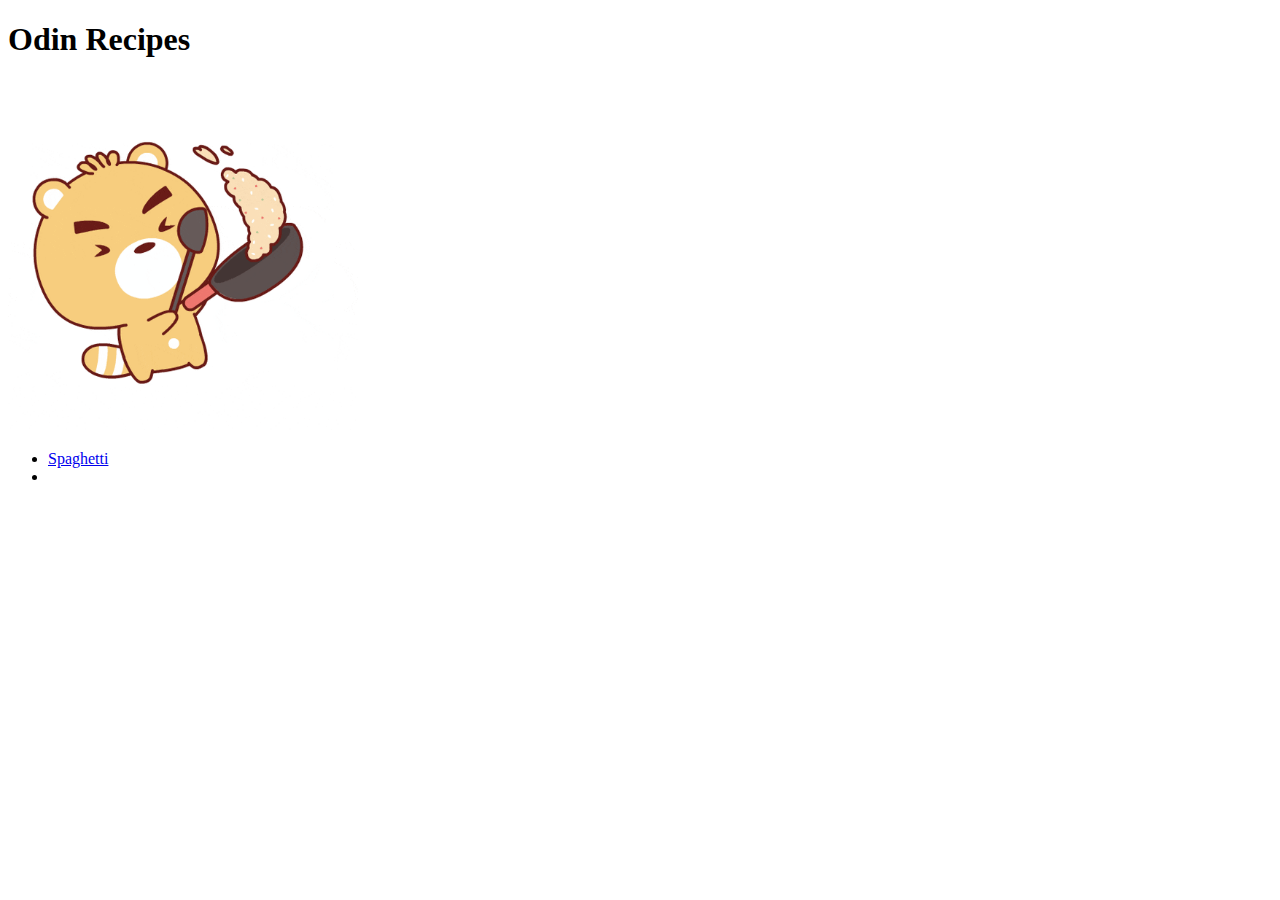
==== index.html @ b8511a09 "Add spaghetti recipe page, made index" ====
<!DOCTYPE html>
<html lang="en">
<head>
    <meta charset="UTF-8">
    <meta name="viewport" content="width=device-width, initial-scale=1.0">
    <title>Document</title>
</head>
<body>
    <h1>Odin Recipes</h1>
    <img src="images/giff.gif" alt="Fried rice meme" height="350" width="auto">
    <ul>
        <li><a href="recipes/spaghetti.html">Spaghetti</a></li>
        <li><a href=""></a></li>
    </ul>
</body>
</html>
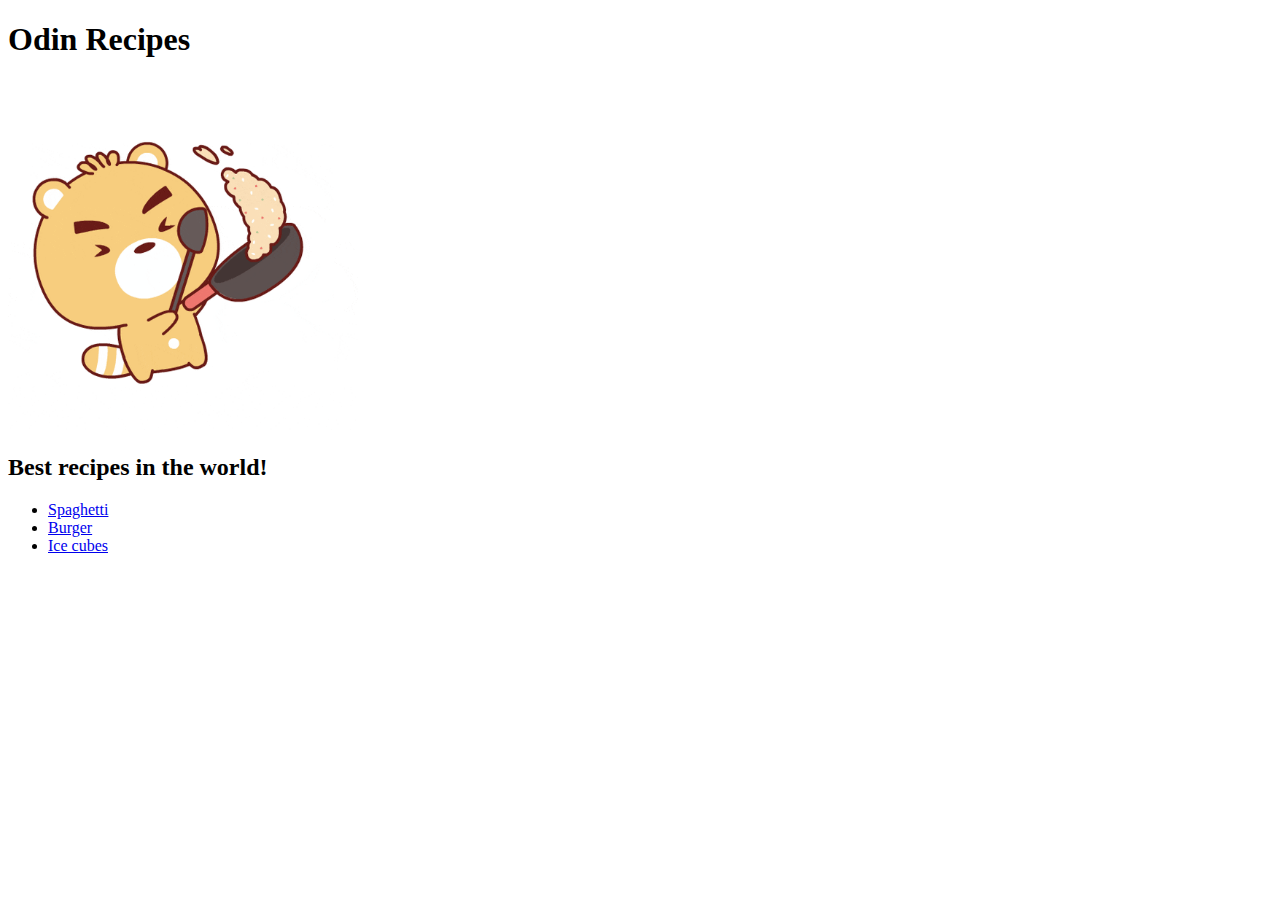
==== commit 3c21369d: "fix icecubes's file path in index.html" ====
--- a/index.html
+++ b/index.html
@@ -8,9 +8,11 @@
 <body>
     <h1>Odin Recipes</h1>
     <img src="images/giff.gif" alt="Fried rice meme" height="350" width="auto">
+    <h2>Best recipes in the world!</h2>
     <ul>
         <li><a href="recipes/spaghetti.html">Spaghetti</a></li>
-        <li><a href=""></a></li>
+        <li><a href="recipes/burger.html">Burger</a></li>
+        <li><a href="/recipes/icecubes.html">Ice cubes</a></li>
     </ul>
 </body>
 </html>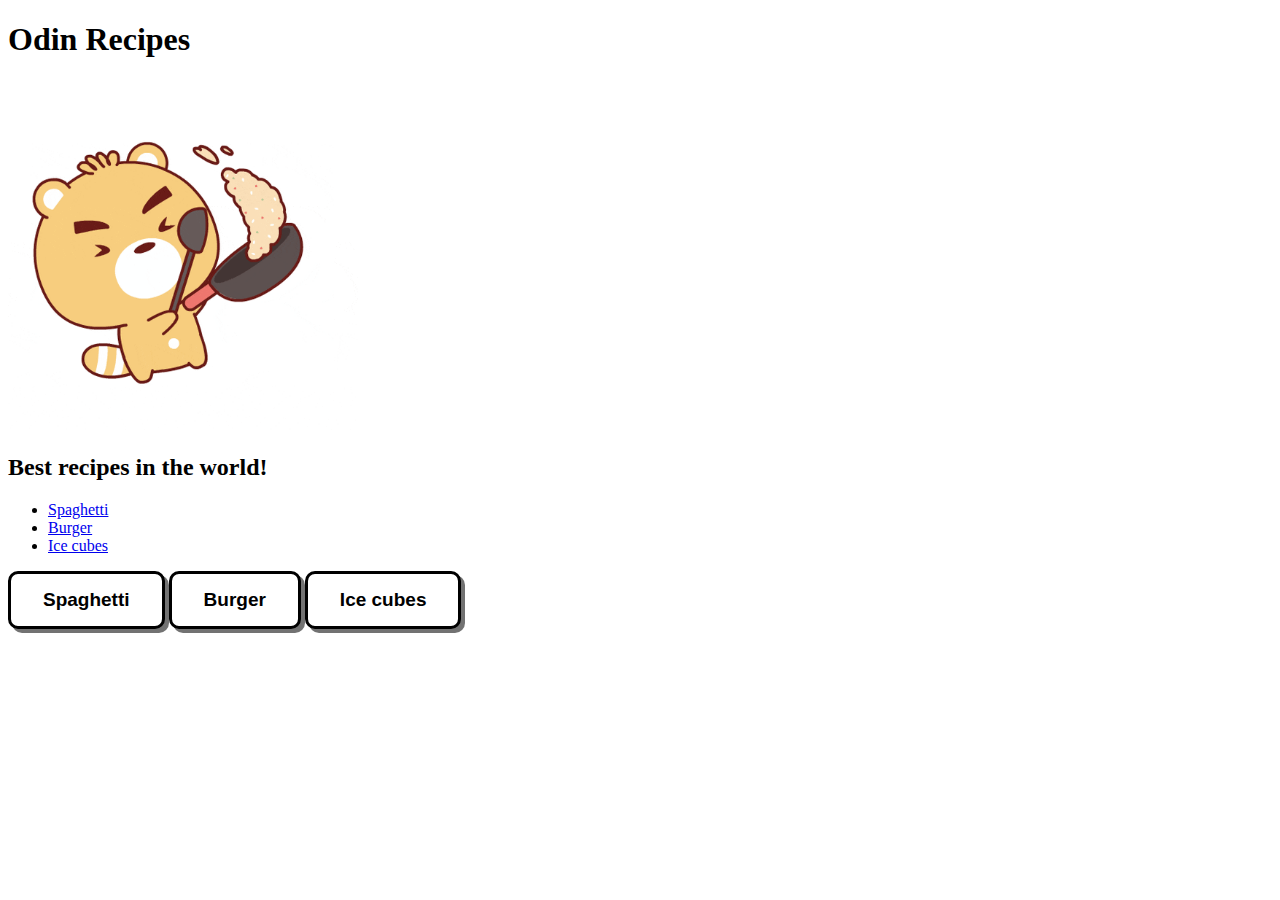
==== commit 57b7b804: "add new buttons for recipe pages" ====
--- a/index.html
+++ b/index.html
@@ -4,6 +4,7 @@
     <meta charset="UTF-8">
     <meta name="viewport" content="width=device-width, initial-scale=1.0">
     <title>Document</title>
+    <link rel="stylesheet" href="styles.css">
 </head>
 <body>
     <h1>Odin Recipes</h1>
@@ -15,4 +16,8 @@
         <li><a href="/recipes/icecubes.html">Ice cubes</a></li>
     </ul>
 </body>
-</html>+</html>
+
+<button onclick="window.location.href='recipes/spaghetti.html'" class="button">Spaghetti</button>
+<button onclick="window.location.href='recipes/burger.html'" class="button">Burger</button>
+<button onclick="window.location.href='recipes/icecubes.html'" class="button">Ice cubes</button>
--- a/styles.css
+++ b/styles.css
@@ -0,0 +1,23 @@
+.button {
+    display: inline-block;
+    background-color: white;
+    border: 3px solid black;
+    border-radius: 10px;
+    padding: 15px 32px;
+    font-size: 19px;
+    box-shadow: 4px 4px rgb(20, 20, 20, 0.6);
+    /* -webkit-text-stroke: 2px black; */
+    color: rgb(0, 0, 0);
+    font-weight: 600;
+    font-family: sans-serif;
+
+
+
+
+
+}
+
+.button:hover {
+    background-color: rgb(240, 240, 240);
+    box-shadow: 4px 4px rgb(20, 20, 20, 0.6);
+}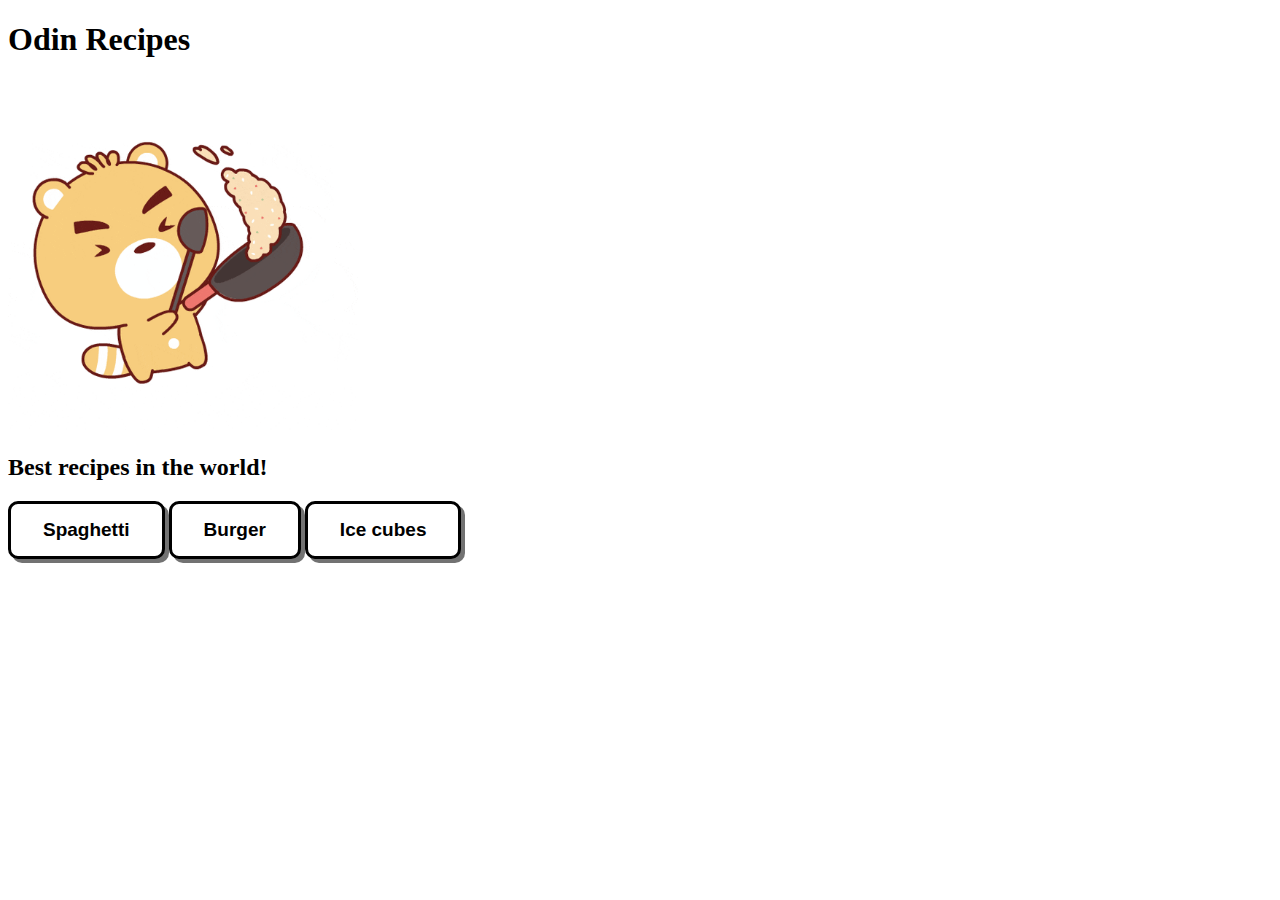
==== commit 42d74f5c: "fix buttons" ====
--- a/index.html
+++ b/index.html
@@ -1,23 +1,22 @@
 <!DOCTYPE html>
 <html lang="en">
+
 <head>
     <meta charset="UTF-8">
     <meta name="viewport" content="width=device-width, initial-scale=1.0">
     <title>Document</title>
     <link rel="stylesheet" href="styles.css">
 </head>
+
 <body>
-    <h1>Odin Recipes</h1>
-    <img src="images/giff.gif" alt="Fried rice meme" height="350" width="auto">
-    <h2>Best recipes in the world!</h2>
-    <ul>
-        <li><a href="recipes/spaghetti.html">Spaghetti</a></li>
-        <li><a href="recipes/burger.html">Burger</a></li>
-        <li><a href="/recipes/icecubes.html">Ice cubes</a></li>
-    </ul>
+    <div class="center">
+        <h1 class="text-center">Odin Recipes</h1>
+        <img src="images/giff.gif" alt="Fried rice meme" height="350" width="auto">
+        <h2 class="text-center">Best recipes in the world!</h2>
+    </div>
+    <button onclick="window.location.href='recipes/spaghetti.html'" class="button">Spaghetti</button>
+    <button onclick="window.location.href='recipes/burger.html'" class="button">Burger</button>
+    <button onclick="window.location.href='recipes/icecubes.html'" class="button">Ice cubes</button>
 </body>
-</html>
 
-<button onclick="window.location.href='recipes/spaghetti.html'" class="button">Spaghetti</button>
-<button onclick="window.location.href='recipes/burger.html'" class="button">Burger</button>
-<button onclick="window.location.href='recipes/icecubes.html'" class="button">Ice cubes</button>
+</html>--- a/styles.css
+++ b/styles.css
@@ -20,4 +20,15 @@
 .button:hover {
     background-color: rgb(240, 240, 240);
     box-shadow: 4px 4px rgb(20, 20, 20, 0.6);
-}+}
+
+/* .center {
+    border: none;
+    margin: auto;
+    width: 50%;
+    padding: 10px;
+  }
+
+.text-center{
+    text-align: center;
+} */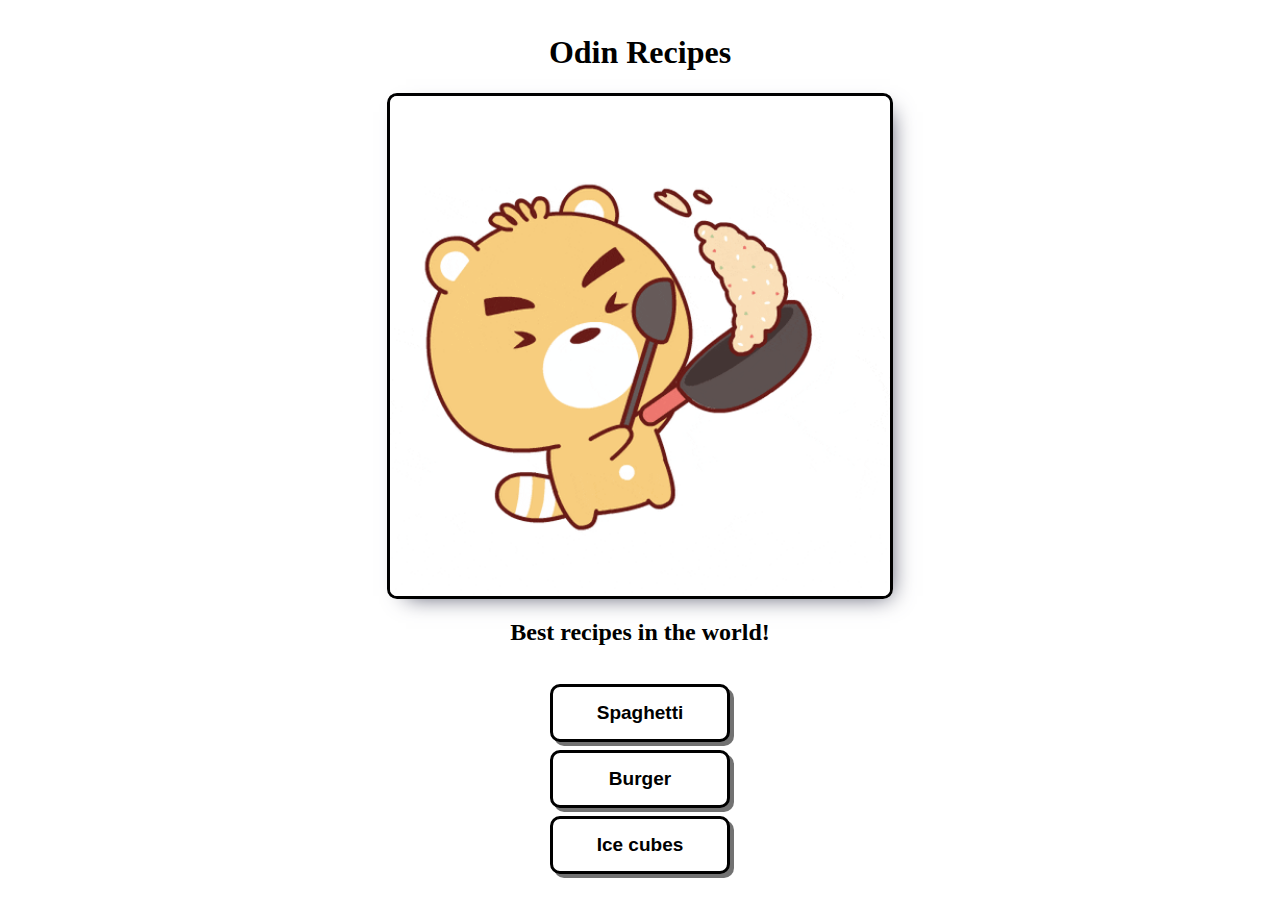
==== commit 322c30f5: "add img borders, delete lists in spaghetti.html" ====
--- a/index.html
+++ b/index.html
@@ -9,14 +9,19 @@
 </head>
 
 <body>
-    <div class="center">
+    <div class="maindiv">
         <h1 class="text-center">Odin Recipes</h1>
-        <img src="images/giff.gif" alt="Fried rice meme" height="350" width="auto">
+        <img class="img-center background" src="images/giff.gif" alt="Fried rice meme">
         <h2 class="text-center">Best recipes in the world!</h2>
     </div>
-    <button onclick="window.location.href='recipes/spaghetti.html'" class="button">Spaghetti</button>
-    <button onclick="window.location.href='recipes/burger.html'" class="button">Burger</button>
-    <button onclick="window.location.href='recipes/icecubes.html'" class="button">Ice cubes</button>
+
+
+        <div class="maindiv">
+            <button onclick="window.location.href='recipes/spaghetti.html'" class="button">Spaghetti</button>
+            <button onclick="window.location.href='recipes/burger.html'" class="button">Burger</button>
+            <button onclick="window.location.href='recipes/icecubes.html'" class="button">Ice cubes</button>
+        </div>
+
 </body>
 
 </html>--- a/styles.css
+++ b/styles.css
@@ -4,6 +4,9 @@
     border: 3px solid black;
     border-radius: 10px;
     padding: 15px 32px;
+    min-width: 180px;
+    max-width: 200px;
+    width: auto;
     font-size: 19px;
     box-shadow: 4px 4px rgb(20, 20, 20, 0.6);
     /* -webkit-text-stroke: 2px black; */
@@ -11,6 +14,14 @@
     font-weight: 600;
     font-family: sans-serif;
 
+    margin-top: 8px;
+    margin-bottom: 8px;
+    margin-left: auto;
+    margin-right: auto;
+
+    display: flex;
+    justify-content: center;
+    align-items: center;
 
 
 
@@ -22,13 +33,42 @@
     box-shadow: 4px 4px rgb(20, 20, 20, 0.6);
 }
 
-/* .center {
+
+
+
+.text-center {
+    text-align: center;
+}
+
+
+.maindiv {
     border: none;
     margin: auto;
-    width: 50%;
-    padding: 10px;
-  }
+    width: 60%;
+    padding: 5px;
+}
 
-.text-center{
-    text-align: center;
-} */+.img-center {
+    display: block;
+    margin-left: auto;
+    margin-right: auto;
+
+    height: auto;
+    width: 90%;
+    max-width: 500px;
+    max-height: 500px;
+    object-fit: contain;
+    margin-bottom: 8px;
+    margin-top: 8px;
+
+}
+
+.img-center.background {
+    border: 3px solid black;
+    border-radius: 10px;
+
+    -webkit-box-shadow: 8px 8px 22px -11px rgba(66, 68, 90, 1);
+    -moz-box-shadow: 8px 8px 22px -11px rgba(66, 68, 90, 1);
+    box-shadow: 8px 8px 22px -11px rgba(66, 68, 90, 1);
+
+}